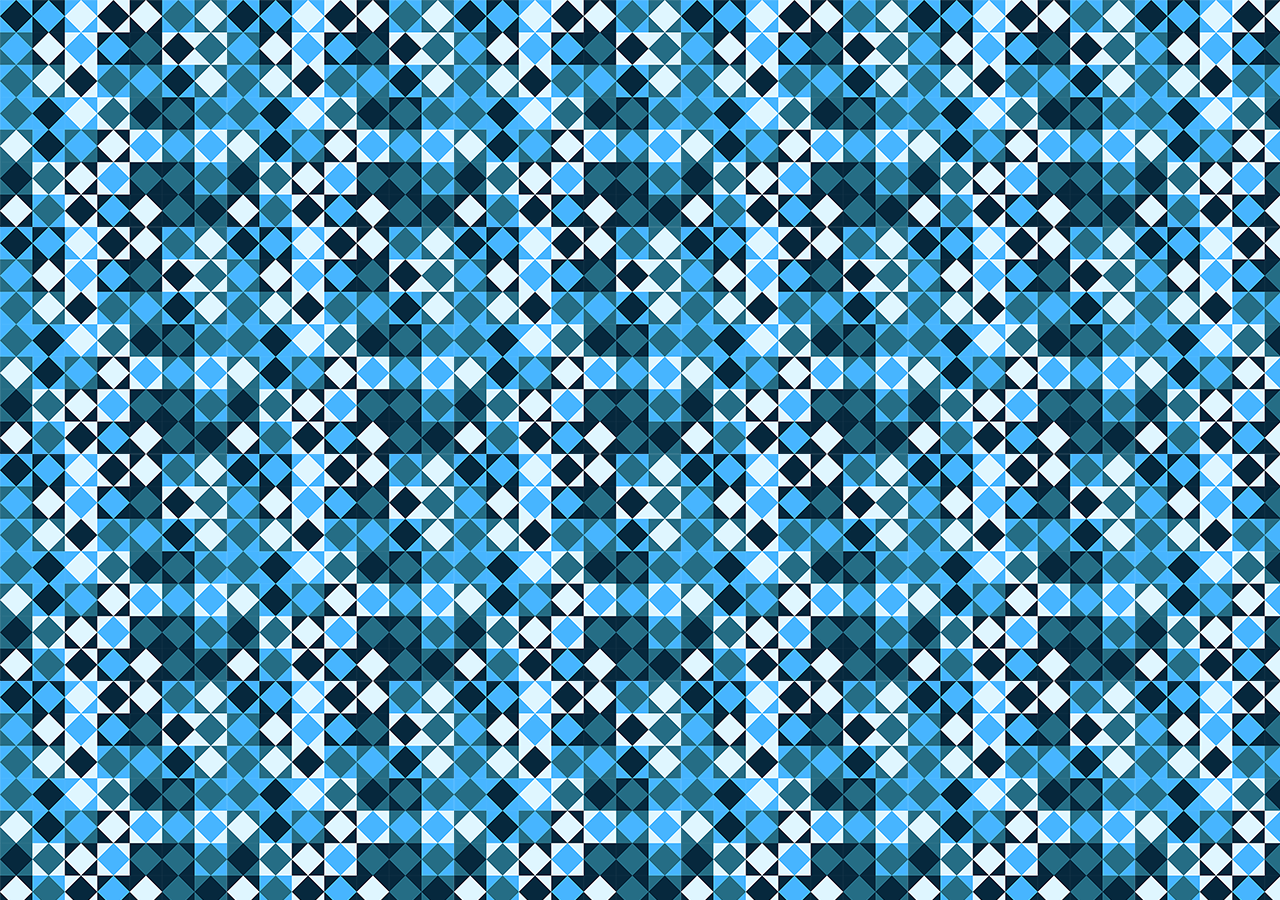
==== index.html @ f85e6ead "Esceleto de website" ====
<!DOCTYPE html>
<html lang="en">
<head>
    <meta charset="UTF-8">
    <title>PRIMER PARCIAL - SEGUNDA PARTE - TEMA 2</title>
    <link rel="stylesheet" href="css/styles.css">
</head>
<body>
    <header>
        <nav>
            <ul>

            </ul>
        </nav>
    </header>

    <main>

    </main>

    <footer>
        
    </footer>

</body>




</html>
---- css/styles.css ----
body {
    background-image: url('../img/fondo.png');
}
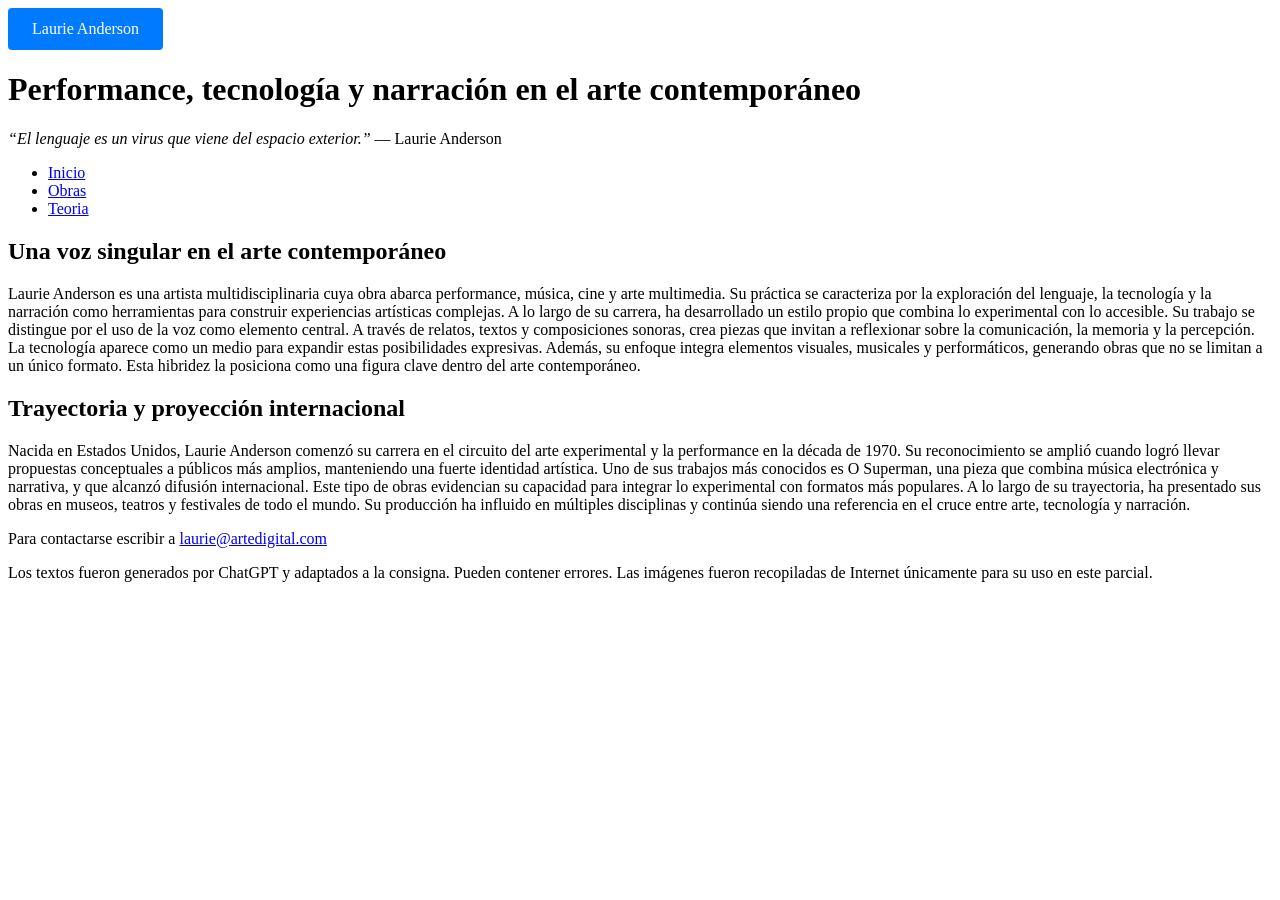
==== commit 22e1545b: "Input text and organized into sections/pages." ====
--- a/index.html
+++ b/index.html
@@ -4,22 +4,50 @@
     <meta charset="UTF-8">
     <title>PRIMER PARCIAL - SEGUNDA PARTE - TEMA 2</title>
     <link rel="stylesheet" href="css/styles.css">
+    <link rel="preconnect" href="https://fonts.googleapis.com">
+    <link rel="preconnect" href="https://fonts.gstatic.com" crossorigin>
+    <link href="https://fonts.googleapis.com/css2?family=Abel&display=swap" rel="stylesheet">
 </head>
 <body>
+
     <header>
+        <a href="#" class="button">Laurie Anderson</a>
+        <h1>Performance, tecnología y narración en el arte contemporáneo</h1>
+        <p><em>“El lenguaje es un virus que viene del espacio exterior.”</em> — Laurie Anderson</p>
         <nav>
             <ul>
-
+                <li><a href="index.html">Inicio</a></li>
+                <li><a href="puno.html">Obras</a></li>
+                <li><a href="pdos.html">Teoria</a></li>
             </ul>
         </nav>
     </header>
 
     <main>
+         <section>
+            <h2>Una voz singular en el arte contemporáneo</h2>
 
+            <p>Laurie Anderson es una artista multidisciplinaria cuya obra abarca performance, música, cine y arte multimedia. Su práctica se caracteriza por la exploración del lenguaje, la tecnología y la narración como herramientas para construir experiencias artísticas complejas. A lo largo de su carrera, ha desarrollado un estilo propio que combina lo experimental con lo accesible.
+
+            Su trabajo se distingue por el uso de la voz como elemento central. A través de relatos, textos y composiciones sonoras, crea piezas que invitan a reflexionar sobre la comunicación, la memoria y la percepción. La tecnología aparece como un medio para expandir estas posibilidades expresivas.
+
+            Además, su enfoque integra elementos visuales, musicales y performáticos, generando obras que no se limitan a un único formato. Esta hibridez la posiciona como una figura clave dentro del arte contemporáneo.</p>
+        </section>
+
+        <section>
+            <h2>Trayectoria y proyección internacional</h2>
+
+            <p>Nacida en Estados Unidos, Laurie Anderson comenzó su carrera en el circuito del arte experimental y la performance en la década de 1970. Su reconocimiento se amplió cuando logró llevar propuestas conceptuales a públicos más amplios, manteniendo una fuerte identidad artística.
+
+            Uno de sus trabajos más conocidos es O Superman, una pieza que combina música electrónica y narrativa, y que alcanzó difusión internacional. Este tipo de obras evidencian su capacidad para integrar lo experimental con formatos más populares.
+
+            A lo largo de su trayectoria, ha presentado sus obras en museos, teatros y festivales de todo el mundo. Su producción ha influido en múltiples disciplinas y continúa siendo una referencia en el cruce entre arte, tecnología y narración.</p>
+        </section>
     </main>
 
     <footer>
-        
+        <p>Para contactarse escribir a <a href="mailto:laurie@artedigital.com">laurie@artedigital.com</a></p>
+        <p>Los textos fueron generados por ChatGPT y adaptados a la consigna. Pueden contener errores. Las imágenes fueron recopiladas de Internet únicamente para su uso en este parcial.</p>
     </footer>
 
 </body>
--- a/css/styles.css
+++ b/css/styles.css
@@ -1,3 +1,33 @@
+/*temporarily removed background image to improve readability of text content*/
+body {}
+    background-image: url('../img/fondo.png')
 body {
-    background-image: url('../img/fondo.png');
+    background-color: #f0f0f0;
+}
+.abel-regular {
+  font-family: "Abel", sans-serif;
+  font-weight: 400;
+  font-style: normal;
+}
+.button {
+  background-color: #007bff;
+  border: none;
+  color: white;
+  padding: 12px 24px;
+  text-align: center;
+  text-decoration: none;
+  display: inline-block;
+  font-size: 16px;
+  border-radius: 4px;
+  cursor: pointer;
+  transition: background-color 0.3s ease;
+}
+.button:hover {
+  background-color: #0056b3;
+}
+.button:active {
+  transform: translateY(2px);
+}
+.button:focus {
+  outline: 2px solid #ffbf47;
 }
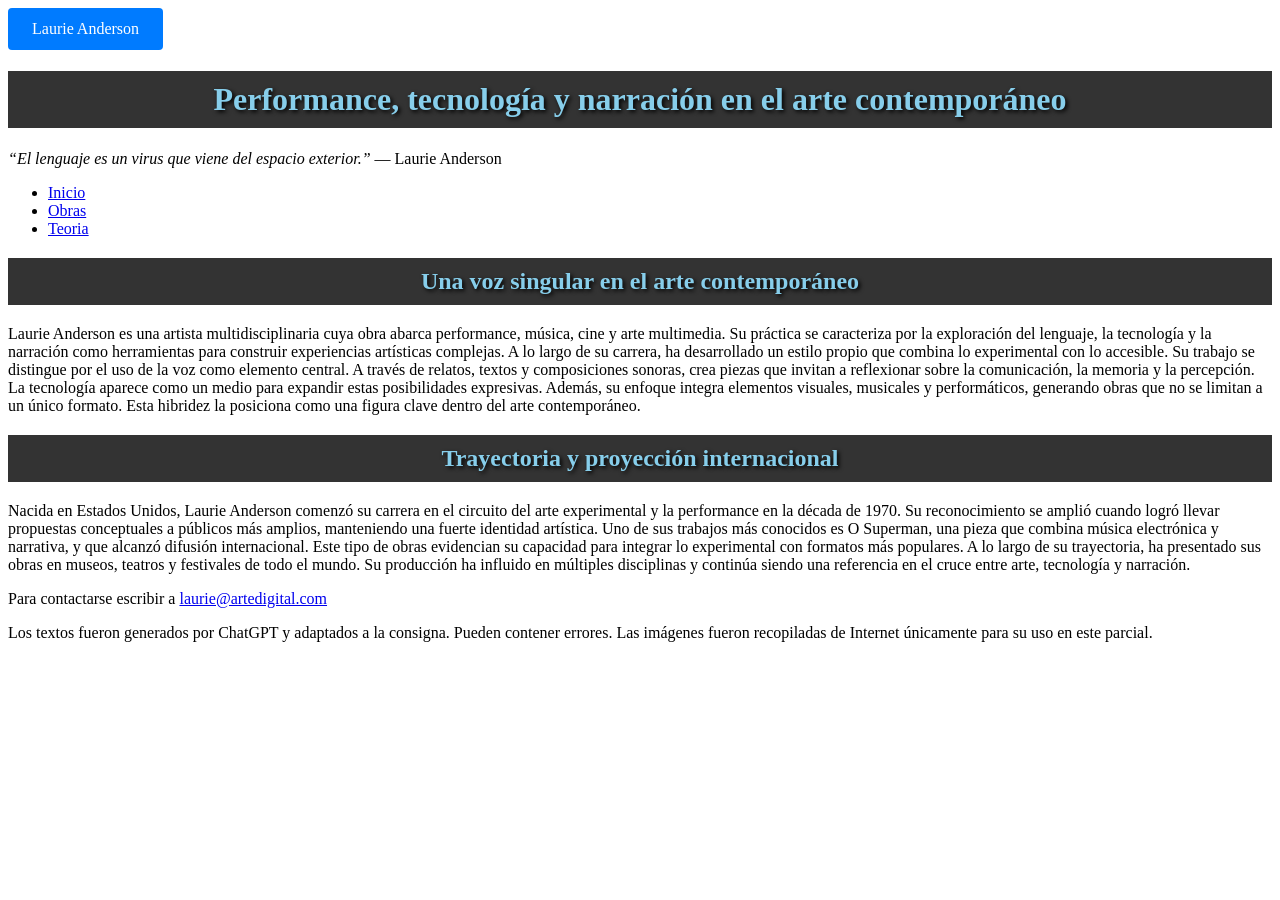
==== commit ff6baf4a: "Empece asumar estilos a los textos, busque colores en "coolors" y adjunte el link de Youtube." ====
--- a/index.html
+++ b/index.html
@@ -13,7 +13,7 @@
     <header>
         <a href="#" class="button">Laurie Anderson</a>
         <h1>Performance, tecnología y narración en el arte contemporáneo</h1>
-        <p><em>“El lenguaje es un virus que viene del espacio exterior.”</em> — Laurie Anderson</p>
+        <p class="quote"><em>“El lenguaje es un virus que viene del espacio exterior.”</em> — Laurie Anderson</p>
         <nav>
             <ul>
                 <li><a href="index.html">Inicio</a></li>
--- a/css/styles.css
+++ b/css/styles.css
@@ -30,4 +30,19 @@
 }
 .button:focus {
   outline: 2px solid #ffbf47;
-}+}
+h1, h2 {
+  color: skyblue;
+  background-color: #333333;
+  text-shadow: 2px 2px 4px #000000;
+  text-align: center;
+  padding: 10px;
+}
+
+color-container
+    red: E72623
+    onyx: 131613
+    sky-aqua: 42C7F0
+    steel-azure: 054A91
+    white: FFFFFF
+    graphite: 333333
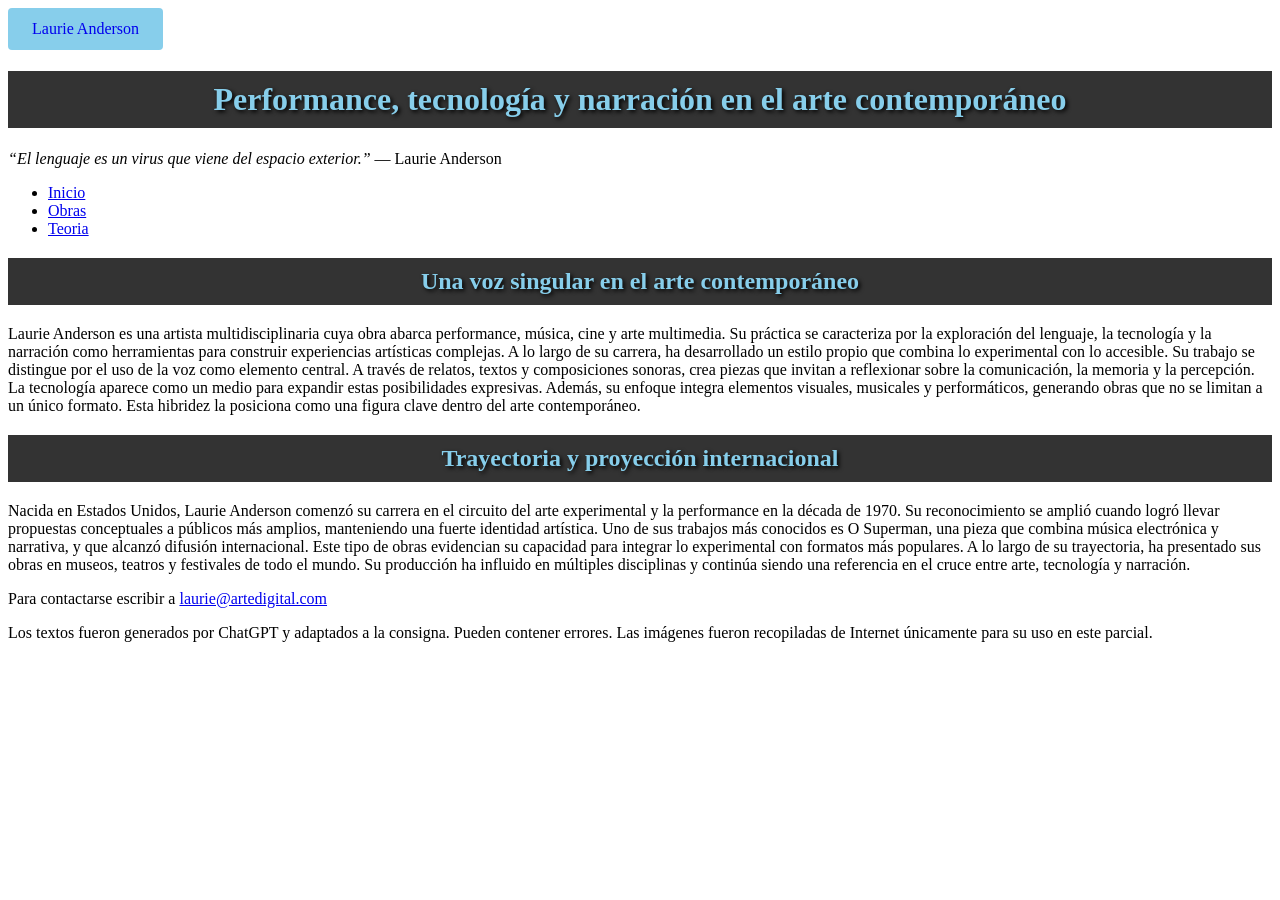
==== commit 6160bac5: "El boton Laurie Anderson ahora es un anlace a la pagina Inicio. Tomando un break..." ====
--- a/index.html
+++ b/index.html
@@ -11,7 +11,7 @@
 <body>
 
     <header>
-        <a href="#" class="button">Laurie Anderson</a>
+        <a class="button" href="/">Laurie Anderson</a>
         <h1>Performance, tecnología y narración en el arte contemporáneo</h1>
         <p class="quote"><em>“El lenguaje es un virus que viene del espacio exterior.”</em> — Laurie Anderson</p>
         <nav>
--- a/css/styles.css
+++ b/css/styles.css
@@ -10,9 +10,9 @@
   font-style: normal;
 }
 .button {
-  background-color: #007bff;
+  background-color: skyblue;
   border: none;
-  color: white;
+  color: graphite;
   padding: 12px 24px;
   text-align: center;
   text-decoration: none;
@@ -23,7 +23,7 @@
   transition: background-color 0.3s ease;
 }
 .button:hover {
-  background-color: #0056b3;
+  background-color: darkslateblue;
 }
 .button:active {
   transform: translateY(2px);
@@ -39,10 +39,11 @@
   padding: 10px;
 }
 
-color-container
+/* color-container
     red: E72623
     onyx: 131613
     sky-aqua: 42C7F0
     steel-azure: 054A91
     white: FFFFFF
-    graphite: 333333+    graphite: 333333
+*/
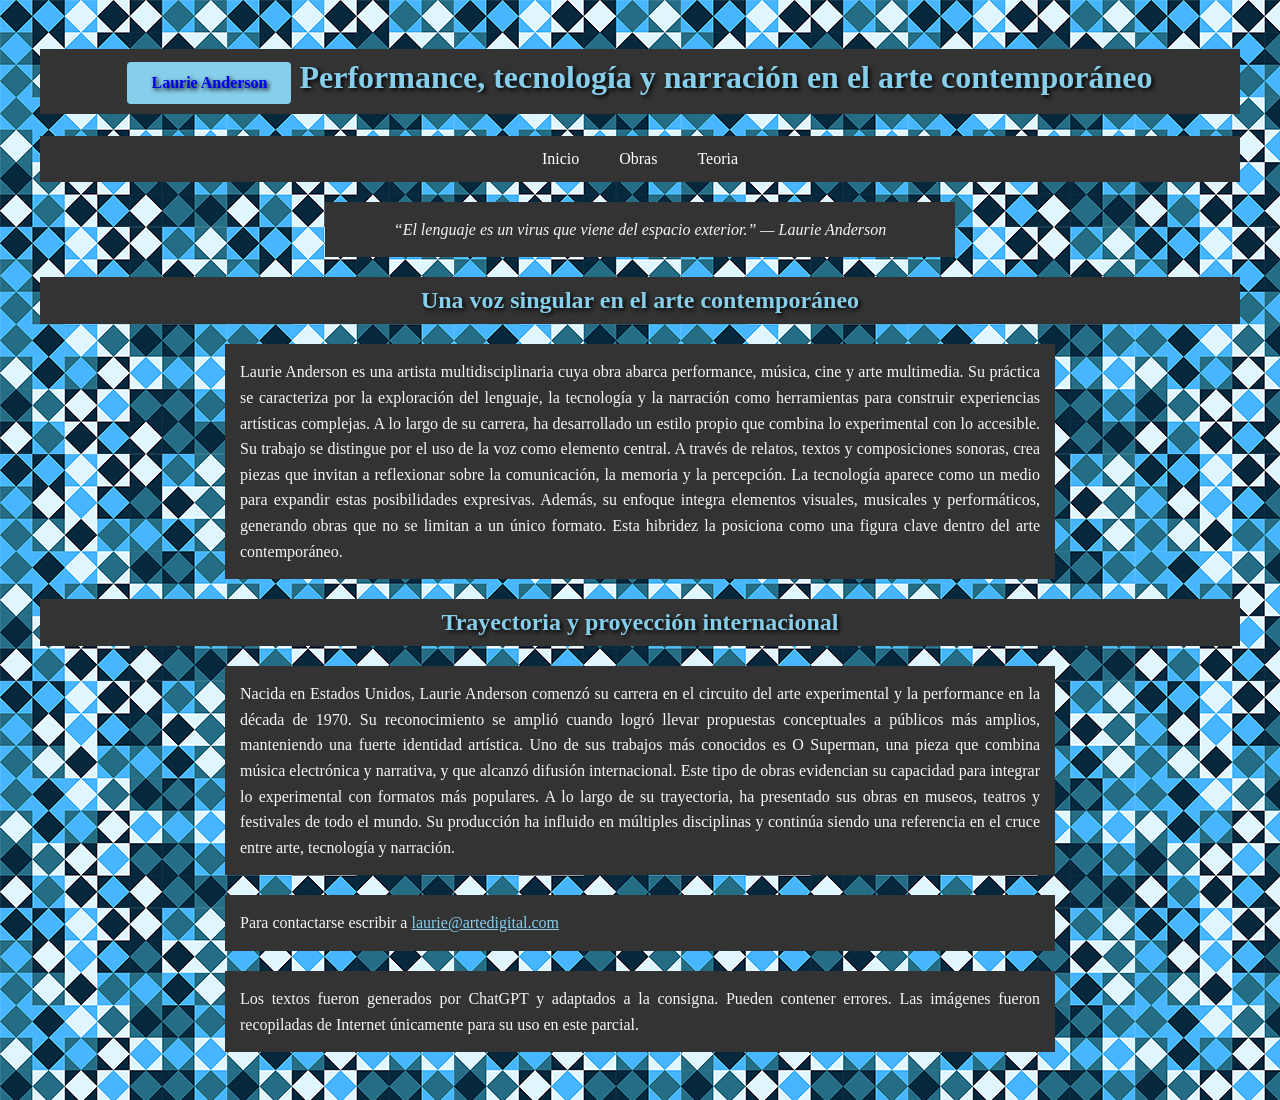
==== commit 233ed127: "Mas trabajo con el css asi se puede navegar el informacion mejor. Puse muchas cosas: e.g el navbar, " ====
--- a/index.html
+++ b/index.html
@@ -9,47 +9,47 @@
     <link href="https://fonts.googleapis.com/css2?family=Abel&display=swap" rel="stylesheet">
 </head>
 <body>
+    <div class="page-container">   
+        <header>
+            
+            <h1> <a class="button" href="/">Laurie Anderson</a> Performance, tecnología y narración en el arte contemporáneo</h1>
+            <nav class="navbar">
+                <ul>
+                    <li><a href="index.html">Inicio</a></li>
+                    <li><a href="puno.html">Obras</a></li>
+                    <li><a href="pdos.html">Teoria</a></li>
+                </ul>
+            </nav>
+            <p class="quote"><em>“El lenguaje es un virus que viene del espacio exterior.”</em> — Laurie Anderson</p>
+        </header>
 
-    <header>
-        <a class="button" href="/">Laurie Anderson</a>
-        <h1>Performance, tecnología y narración en el arte contemporáneo</h1>
-        <p class="quote"><em>“El lenguaje es un virus que viene del espacio exterior.”</em> — Laurie Anderson</p>
-        <nav>
-            <ul>
-                <li><a href="index.html">Inicio</a></li>
-                <li><a href="puno.html">Obras</a></li>
-                <li><a href="pdos.html">Teoria</a></li>
-            </ul>
-        </nav>
-    </header>
+        <main>
+            <section>
+                <h2>Una voz singular en el arte contemporáneo</h2>
 
-    <main>
-         <section>
-            <h2>Una voz singular en el arte contemporáneo</h2>
+                <p>Laurie Anderson es una artista multidisciplinaria cuya obra abarca performance, música, cine y arte multimedia. Su práctica se caracteriza por la exploración del lenguaje, la tecnología y la narración como herramientas para construir experiencias artísticas complejas. A lo largo de su carrera, ha desarrollado un estilo propio que combina lo experimental con lo accesible.
 
-            <p>Laurie Anderson es una artista multidisciplinaria cuya obra abarca performance, música, cine y arte multimedia. Su práctica se caracteriza por la exploración del lenguaje, la tecnología y la narración como herramientas para construir experiencias artísticas complejas. A lo largo de su carrera, ha desarrollado un estilo propio que combina lo experimental con lo accesible.
+                Su trabajo se distingue por el uso de la voz como elemento central. A través de relatos, textos y composiciones sonoras, crea piezas que invitan a reflexionar sobre la comunicación, la memoria y la percepción. La tecnología aparece como un medio para expandir estas posibilidades expresivas.
 
-            Su trabajo se distingue por el uso de la voz como elemento central. A través de relatos, textos y composiciones sonoras, crea piezas que invitan a reflexionar sobre la comunicación, la memoria y la percepción. La tecnología aparece como un medio para expandir estas posibilidades expresivas.
+                Además, su enfoque integra elementos visuales, musicales y performáticos, generando obras que no se limitan a un único formato. Esta hibridez la posiciona como una figura clave dentro del arte contemporáneo.</p>
+            </section>
 
-            Además, su enfoque integra elementos visuales, musicales y performáticos, generando obras que no se limitan a un único formato. Esta hibridez la posiciona como una figura clave dentro del arte contemporáneo.</p>
-        </section>
+            <section>
+                <h2>Trayectoria y proyección internacional</h2>
 
-        <section>
-            <h2>Trayectoria y proyección internacional</h2>
+                <p>Nacida en Estados Unidos, Laurie Anderson comenzó su carrera en el circuito del arte experimental y la performance en la década de 1970. Su reconocimiento se amplió cuando logró llevar propuestas conceptuales a públicos más amplios, manteniendo una fuerte identidad artística.
 
-            <p>Nacida en Estados Unidos, Laurie Anderson comenzó su carrera en el circuito del arte experimental y la performance en la década de 1970. Su reconocimiento se amplió cuando logró llevar propuestas conceptuales a públicos más amplios, manteniendo una fuerte identidad artística.
+                Uno de sus trabajos más conocidos es O Superman, una pieza que combina música electrónica y narrativa, y que alcanzó difusión internacional. Este tipo de obras evidencian su capacidad para integrar lo experimental con formatos más populares.
 
-            Uno de sus trabajos más conocidos es O Superman, una pieza que combina música electrónica y narrativa, y que alcanzó difusión internacional. Este tipo de obras evidencian su capacidad para integrar lo experimental con formatos más populares.
+                A lo largo de su trayectoria, ha presentado sus obras en museos, teatros y festivales de todo el mundo. Su producción ha influido en múltiples disciplinas y continúa siendo una referencia en el cruce entre arte, tecnología y narración.</p>
+            </section>
+        </main>
 
-            A lo largo de su trayectoria, ha presentado sus obras en museos, teatros y festivales de todo el mundo. Su producción ha influido en múltiples disciplinas y continúa siendo una referencia en el cruce entre arte, tecnología y narración.</p>
-        </section>
-    </main>
-
-    <footer>
-        <p>Para contactarse escribir a <a href="mailto:laurie@artedigital.com">laurie@artedigital.com</a></p>
-        <p>Los textos fueron generados por ChatGPT y adaptados a la consigna. Pueden contener errores. Las imágenes fueron recopiladas de Internet únicamente para su uso en este parcial.</p>
-    </footer>
-
+        <footer>
+            <p>Para contactarse escribir a <a class="address-button" href="mailto:laurie@artedigital.com">laurie@artedigital.com</a></p>
+            <p>Los textos fueron generados por ChatGPT y adaptados a la consigna. Pueden contener errores. Las imágenes fueron recopiladas de Internet únicamente para su uso en este parcial.</p>
+        </footer>
+    </div>
 </body>
 
 
--- a/css/styles.css
+++ b/css/styles.css
@@ -1,6 +1,7 @@
 /*temporarily removed background image to improve readability of text content*/
-body {}
+body {
     background-image: url('../img/fondo.png')
+}
 body {
     background-color: #f0f0f0;
 }
@@ -14,7 +15,7 @@
   border: none;
   color: graphite;
   padding: 12px 24px;
-  text-align: center;
+  text-align: left;
   text-decoration: none;
   display: inline-block;
   font-size: 16px;
@@ -39,6 +40,68 @@
   padding: 10px;
 }
 
+p {
+  background-color: #333333;
+  color: whitesmoke;
+  line-height: 1.6;
+  padding: 15px;
+  margin: 20px auto;
+  max-width: 800px;
+  text-align: justify;
+}
+
+.navbar ul {
+  list-style-type: none;
+  margin: 0;
+  padding: 0;
+  display: flex; 
+  justify-content: center;
+  background-color: #333;
+}
+
+.navbar li a {
+  display: block;        
+  color: white;
+  text-align: center;
+  padding: 14px 20px;   
+  text-decoration: none; 
+}
+
+.navbar li a:hover {
+  background-color: #111;
+}
+
+.quote {
+  font-style: italic;
+  color: whitesmoke;
+  text-align: center;
+  margin: 20px auto;
+  max-width: 600px;
+}
+
+.page-container {
+  max-width: 1200px;
+  margin: 0 auto;
+  padding: 20px;
+}
+
+.address-button {
+  background-color: transparent;
+  border: none;
+  color: skyblue;
+  padding: 0;
+  font-size: 16px;
+  cursor: pointer;  
+  text-decoration: underline;
+}
+
+.video {
+  display: block;
+  margin: 20px auto;
+  max-width: 100%;
+  height: auto;
+}
+
 /* color-container
     red: E72623
     onyx: 131613
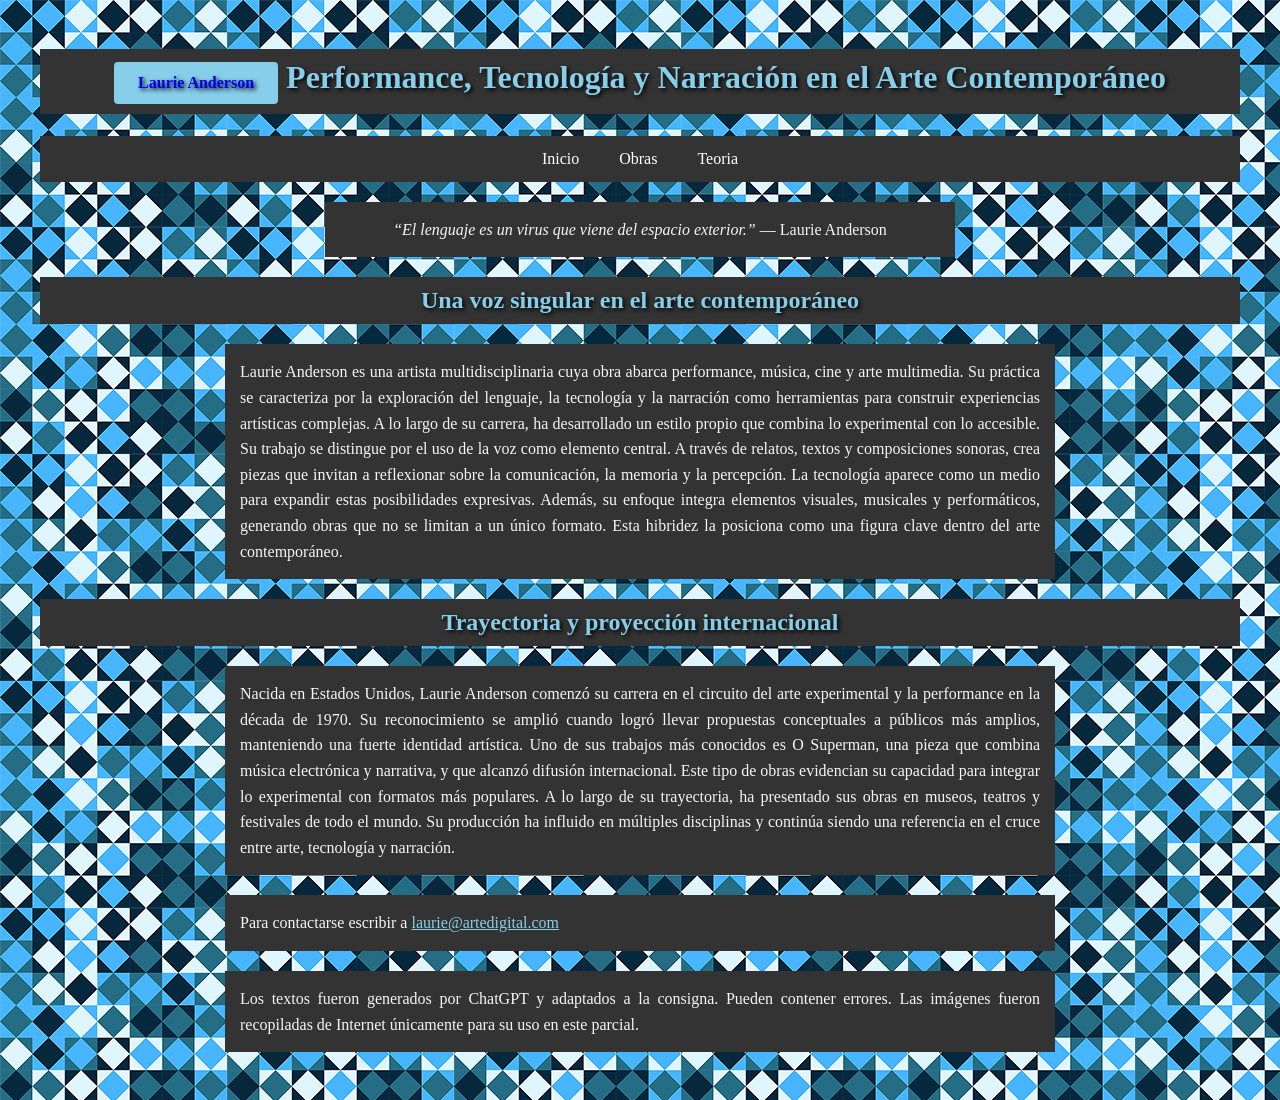
==== commit 326e9b42: "Finalize unos cosas del esitlo..estuve chequeando que cada pagina tenga el mismo formato y que el ti" ====
--- a/index.html
+++ b/index.html
@@ -12,7 +12,7 @@
     <div class="page-container">   
         <header>
             
-            <h1> <a class="button" href="/">Laurie Anderson</a> Performance, tecnología y narración en el arte contemporáneo</h1>
+            <h1> <a class="button" href="/">Laurie Anderson</a> Performance, Tecnología y Narración en el Arte Contemporáneo</h1>
             <nav class="navbar">
                 <ul>
                     <li><a href="index.html">Inicio</a></li>
--- a/css/styles.css
+++ b/css/styles.css
@@ -1,4 +1,4 @@
-/*temporarily removed background image to improve readability of text content*/
+
 body {
     background-image: url('../img/fondo.png')
 }
@@ -72,7 +72,7 @@
 }
 
 .quote {
-  font-style: italic;
+  font-style: none;
   color: whitesmoke;
   text-align: center;
   margin: 20px auto;
@@ -102,6 +102,22 @@
   height: auto;
 }
 
+.obras-ul {
+  list-style-type: square;
+  padding-left: 20px;
+  background-color: #333333;
+  color: whitesmoke;
+  line-height: 1.6;
+}
+
+.photos {
+  display: flex;
+  flex-wrap: wrap;
+  justify-content: center;
+  gap: 20px;
+  margin-top: 20px;
+}
+
 /* color-container
     red: E72623
     onyx: 131613
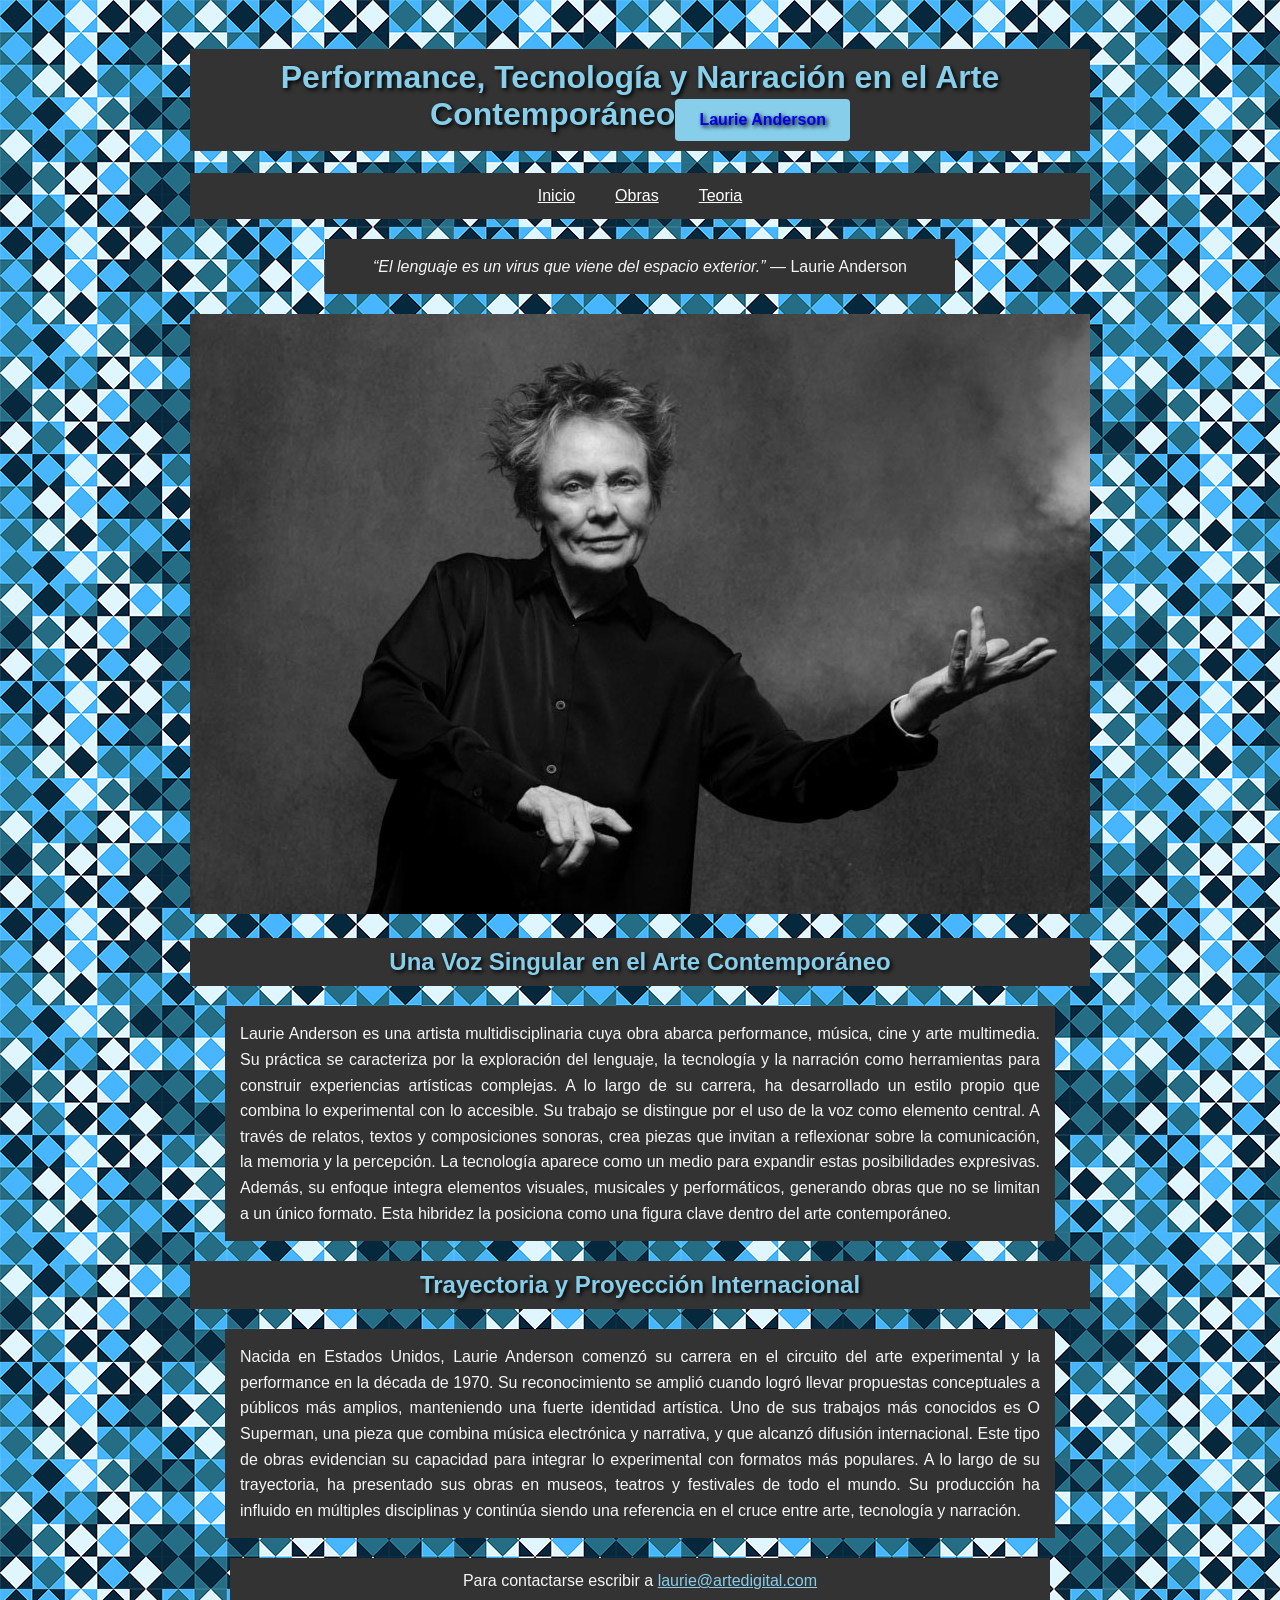
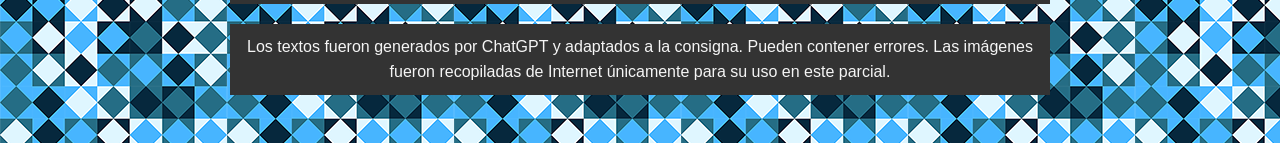
==== commit 3b8065f1: "Limpie todo un poco, implemente unos nuevos fotos y videos, puse algunas cosas de spotify en la list" ====
--- a/index.html
+++ b/index.html
@@ -12,7 +12,7 @@
     <div class="page-container">   
         <header>
             
-            <h1> <a class="button" href="/">Laurie Anderson</a> Performance, Tecnología y Narración en el Arte Contemporáneo</h1>
+            <h1>Performance, Tecnología y Narración en el Arte Contemporáneo<a class="button" href="/">Laurie Anderson</a></h1>
             <nav class="navbar">
                 <ul>
                     <li><a href="index.html">Inicio</a></li>
@@ -25,7 +25,11 @@
 
         <main>
             <section>
-                <h2>Una voz singular en el arte contemporáneo</h2>
+                <img src="img/anderson-1.jpg" alt="Black and white Laurie Anderson portrait" class="photo1">
+            </section>
+
+            <section>
+                <h2>Una Voz Singular en el Arte Contemporáneo</h2>
 
                 <p>Laurie Anderson es una artista multidisciplinaria cuya obra abarca performance, música, cine y arte multimedia. Su práctica se caracteriza por la exploración del lenguaje, la tecnología y la narración como herramientas para construir experiencias artísticas complejas. A lo largo de su carrera, ha desarrollado un estilo propio que combina lo experimental con lo accesible.
 
@@ -35,7 +39,7 @@
             </section>
 
             <section>
-                <h2>Trayectoria y proyección internacional</h2>
+                <h2>Trayectoria y Proyección Internacional</h2>
 
                 <p>Nacida en Estados Unidos, Laurie Anderson comenzó su carrera en el circuito del arte experimental y la performance en la década de 1970. Su reconocimiento se amplió cuando logró llevar propuestas conceptuales a públicos más amplios, manteniendo una fuerte identidad artística.
 
@@ -45,7 +49,7 @@
             </section>
         </main>
 
-        <footer>
+        <footer class="footer">
             <p>Para contactarse escribir a <a class="address-button" href="mailto:laurie@artedigital.com">laurie@artedigital.com</a></p>
             <p>Los textos fueron generados por ChatGPT y adaptados a la consigna. Pueden contener errores. Las imágenes fueron recopiladas de Internet únicamente para su uso en este parcial.</p>
         </footer>
--- a/css/styles.css
+++ b/css/styles.css
@@ -1,15 +1,15 @@
 
 body {
+    font-family: "Abel", sans-serif;
     background-image: url('../img/fondo.png')
 }
-body {
-    background-color: #f0f0f0;
-}
+
 .abel-regular {
   font-family: "Abel", sans-serif;
   font-weight: 400;
   font-style: normal;
 }
+/*button stuff*/
 .button {
   background-color: skyblue;
   border: none;
@@ -32,6 +32,8 @@
 .button:focus {
   outline: 2px solid #ffbf47;
 }
+
+
 h1, h2 {
   color: skyblue;
   background-color: #333333;
@@ -50,6 +52,7 @@
   text-align: justify;
 }
 
+/*navbar stuff*/
 .navbar ul {
   list-style-type: none;
   margin: 0;
@@ -64,11 +67,15 @@
   color: white;
   text-align: center;
   padding: 14px 20px;   
-  text-decoration: none; 
+  text-decoration: underline; 
 }
 
 .navbar li a:hover {
   background-color: #111;
+}
+
+.navbar li a.active {
+  background-color: #e5f22f;
 }
 
 .quote {
@@ -80,7 +87,7 @@
 }
 
 .page-container {
-  max-width: 1200px;
+  max-width: 900px;
   margin: 0 auto;
   padding: 20px;
 }
@@ -99,12 +106,11 @@
   display: block;
   margin: 20px auto;
   max-width: 100%;
-  height: auto;
 }
 
 .obras-ul {
-  list-style-type: square;
-  padding-left: 20px;
+  list-style-type: none;
+  padding: 20px;
   background-color: #333333;
   color: whitesmoke;
   line-height: 1.6;
@@ -118,6 +124,11 @@
   margin-top: 20px;
 }
 
+.footer p {
+  text-align: center;
+  padding: 10px;
+}
+
 /* color-container
     red: E72623
     onyx: 131613
